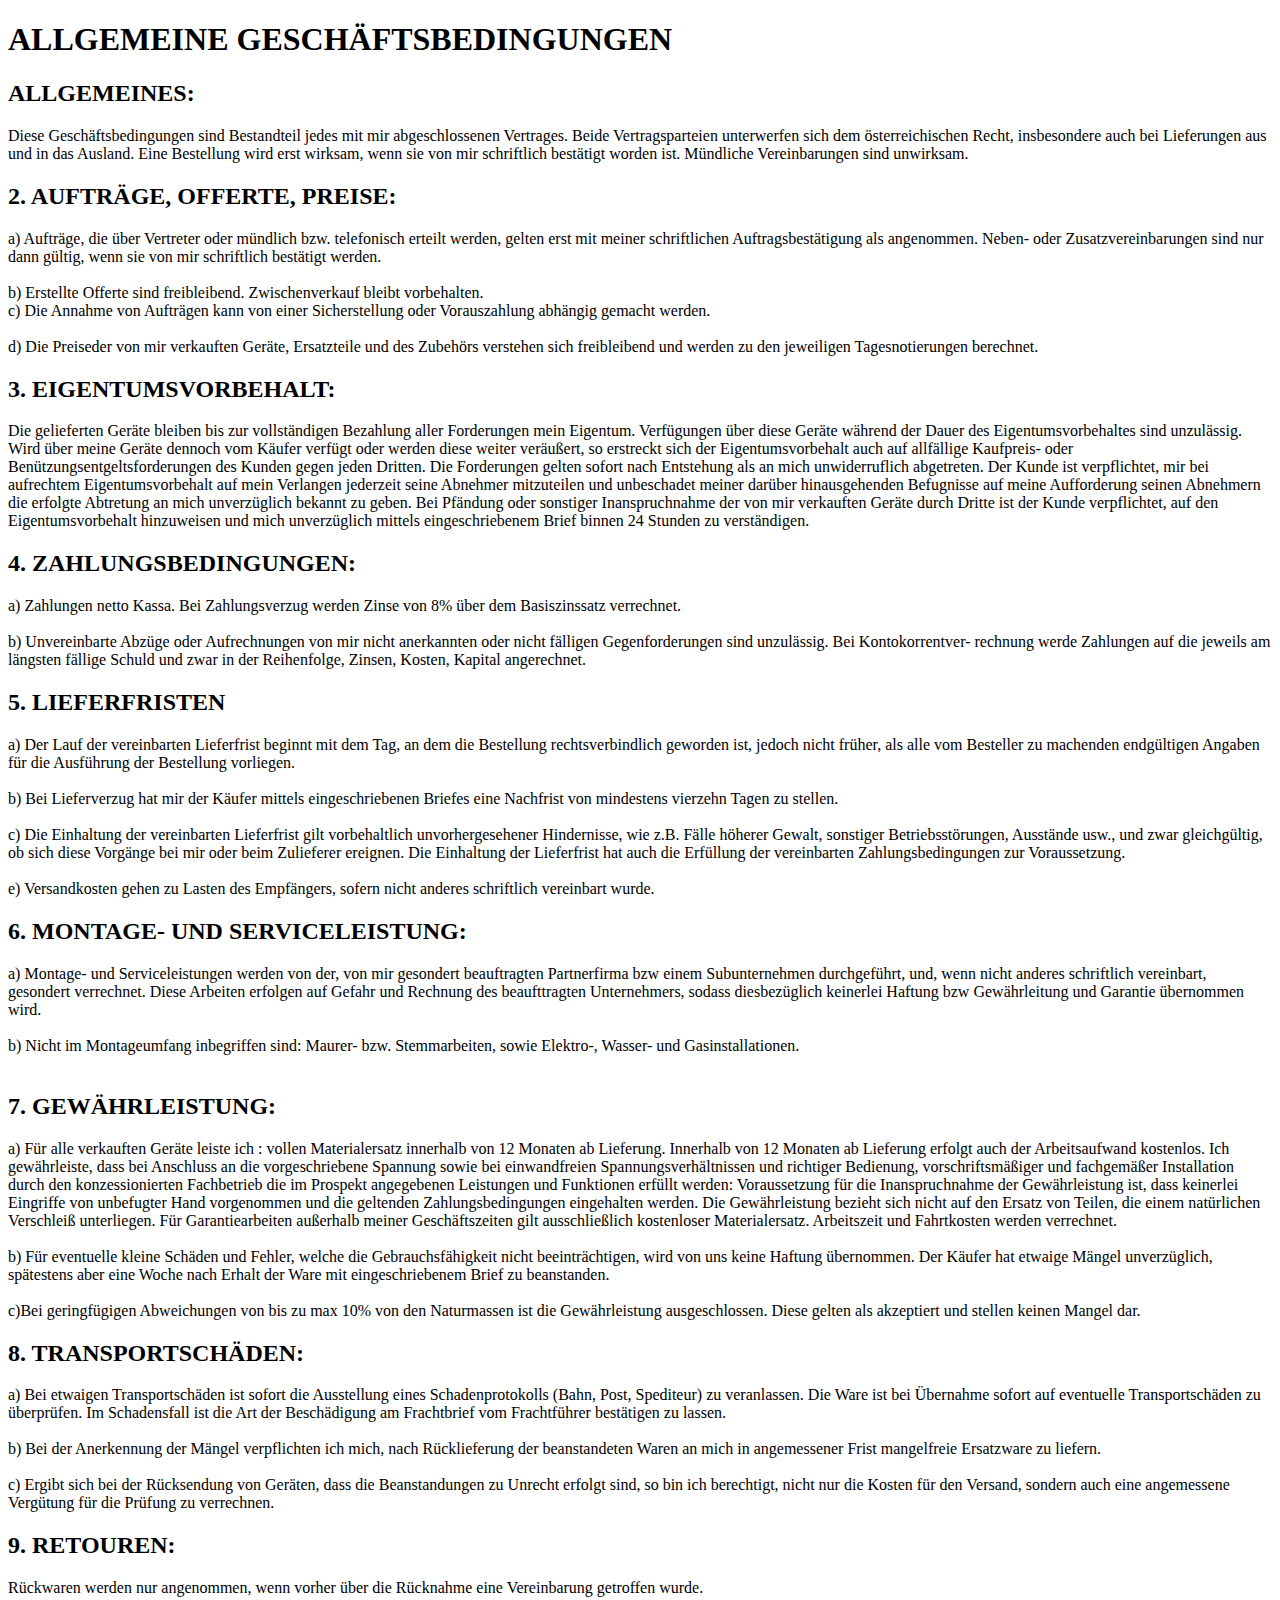
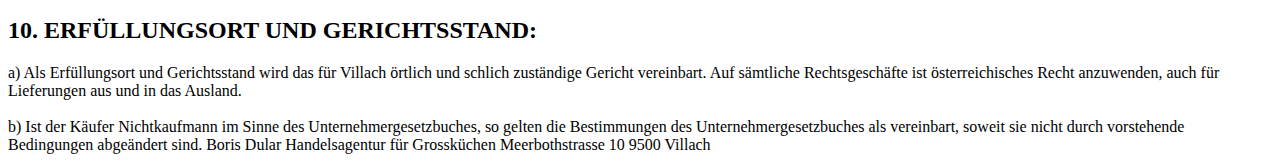
==== agb.html @ 61ce2b53 "init" ====
<!DOCTYPE html PUBLIC "-//W3C//DTD HTML 4.01 Transitional//EN" "http://www.w3.org/TR/html4/loose.dtd">
<!-- saved from url=(0039)https://gastro-grosskuechen.at/agb.html -->
<html><head><meta http-equiv="Content-Type" content="text/html; charset=UTF-8">
<meta http-equiv="X-UA-Compatible" content="IE=edge,chrome=1">
<title>Boris Dular - Handelsagentur für Großküchen AGB</title>
<meta name="description" content="">
<meta name="author" content="">
<link rel="stylesheet" href="./agb_files/bootstrap.min.css">
</head><body>
<div class="top">
<div class="container fluid">
<div class="row">
<div class="span12  agb ">
<h1>ALLGEMEINE GESCHÄFTSBEDINGUNGEN</h1>
<h2>ALLGEMEINES:</h2>
<p>Diese Geschäftsbedingungen
sind Bestandteil jedes mit mir abgeschlossenen Vertrages.
Beide Vertragsparteien unterwerfen sich dem österreichischen Recht,
insbesondere auch bei Lieferungen aus und in das Ausland. Eine Bestellung wird erst
wirksam, wenn sie von mir schriftlich bestätigt worden ist. Mündliche
Vereinbarungen sind unwirksam.</p>
<h2>2. AUFTRÄGE, OFFERTE, PREISE:</h2>
a) Aufträge, die über Vertreter oder mündlich bzw. telefonisch erteilt
werden, gelten erst mit meiner schriftlichen Auftragsbestätigung
als angenommen. Neben- oder Zusatzvereinbarungen sind nur
dann gültig, wenn sie von mir schriftlich bestätigt werden.<br>
<br>
b) Erstellte Offerte sind freibleibend. Zwischenverkauf bleibt vorbehalten.
<br>
c) Die Annahme von Aufträgen kann von einer Sicherstellung
oder Vorauszahlung abhängig gemacht werden.<br>
<br>
d) Die Preiseder von mir verkauften Geräte, Ersatzteile und des Zubehörs verstehen
sich freibleibend und werden zu den jeweiligen Tagesnotierungen
berechnet.<br>
<h2>3. EIGENTUMSVORBEHALT:</h2>
Die gelieferten Geräte bleiben bis zur vollständigen Bezahlung aller
Forderungen mein Eigentum. Verfügungen über diese Geräte während der
Dauer des Eigentumsvorbehaltes sind unzulässig. Wird über meine
Geräte dennoch vom Käufer verfügt oder werden diese weiter veräußert, so
erstreckt sich der Eigentumsvorbehalt auch auf allfällige Kaufpreis-
oder Benützungsentgeltsforderungen des Kunden gegen jeden Dritten. Die
Forderungen gelten sofort nach Entstehung als an mich unwiderruflich
abgetreten. Der Kunde ist verpflichtet, mir bei aufrechtem
Eigentumsvorbehalt auf mein Verlangen jederzeit seine Abnehmer
mitzuteilen und unbeschadet meiner darüber hinausgehenden Befugnisse
auf meine Aufforderung seinen Abnehmern
die erfolgte Abtretung an mich unverzüglich bekannt
zu geben. Bei Pfändung oder sonstiger Inanspruchnahme der von mir verkauften Geräte durch Dritte ist der Kunde verpflichtet, auf den Eigentumsvorbehalt hinzuweisen und mich
unverzüglich mittels eingeschriebenem Brief binnen 24 Stunden zu
verständigen.
<h2>4. ZAHLUNGSBEDINGUNGEN:</h2>
a) Zahlungen netto Kassa. Bei Zahlungsverzug werden Zinse von 8% über dem Basiszinssatz
verrechnet.<br>
<br>
b) Unvereinbarte Abzüge oder Aufrechnungen von mir nicht anerkannten
oder nicht fälligen Gegenforderungen sind unzulässig. Bei Kontokorrentver-
rechnung werde Zahlungen auf die jeweils am längsten fällige Schuld und zwar in der Reihenfolge, Zinsen, Kosten, Kapital angerechnet.
<h2>5. LIEFERFRISTEN</h2>
a) Der Lauf der vereinbarten Lieferfrist beginnt mit dem Tag, an dem
die Bestellung rechtsverbindlich geworden ist, jedoch nicht früher, als
alle vom Besteller zu machenden endgültigen Angaben für die Ausführung
der Bestellung vorliegen.<br>
<br>
b) Bei Lieferverzug hat mir der Käufer mittels eingeschriebenen Briefes eine
Nachfrist von mindestens vierzehn Tagen zu stellen.<br>
<br>
c) Die Einhaltung der vereinbarten Lieferfrist gilt vorbehaltlich
unvorhergesehener Hindernisse, wie z.B. Fälle höherer Gewalt, sonstiger Betriebsstörungen, Ausstände usw., und zwar gleichgültig, ob sich diese
Vorgänge bei mir oder beim Zulieferer ereignen. Die Einhaltung der
Lieferfrist hat auch die Erfüllung der vereinbarten Zahlungsbedingungen
zur Voraussetzung.<br>
<br>
e) Versandkosten gehen zu Lasten des Empfängers, sofern nicht anderes schriftlich vereinbart wurde.
<h2>6. MONTAGE- UND SERVICELEISTUNG:</h2>
a) Montage- und Serviceleistungen werden von der, von mir gesondert beauftragten Partnerfirma bzw einem Subunternehmen durchgeführt,
und, wenn nicht anderes schriftlich vereinbart, gesondert verrechnet.
Diese Arbeiten erfolgen auf Gefahr und Rechnung des beaufttragten Unternehmers, sodass diesbezüglich keinerlei Haftung bzw Gewährleitung und Garantie übernommen wird.
<br><br>
b) Nicht im Montageumfang inbegriffen sind: Maurer- bzw. Stemmarbeiten,
sowie Elektro-, Wasser- und Gasinstallationen.<br>
<br>
<h2>7. GEWÄHRLEISTUNG:</h2>
a) Für alle verkauften Geräte leiste ich :
vollen Materialersatz innerhalb von 12 Monaten ab Lieferung. Innerhalb
von 12 Monaten ab Lieferung erfolgt auch der Arbeitsaufwand kostenlos.
Ich gewährleiste, dass bei Anschluss an die vorgeschriebene Spannung
sowie bei einwandfreien Spannungsverhältnissen und richtiger Bedienung,
vorschriftsmäßiger und fachgemäßer Installation durch den
konzessionierten Fachbetrieb die im Prospekt angegebenen Leistungen und
Funktionen erfüllt werden: Voraussetzung für die Inanspruchnahme der
Gewährleistung ist, dass keinerlei Eingriffe von unbefugter Hand
vorgenommen und die geltenden Zahlungsbedingungen eingehalten werden.
Die Gewährleistung bezieht sich nicht auf den Ersatz von Teilen, die
einem natürlichen Verschleiß unterliegen. Für Garantiearbeiten
außerhalb meiner Geschäftszeiten gilt ausschließlich kostenloser
Materialersatz. Arbeitszeit und Fahrtkosten werden verrechnet.
<br><br>
b) Für eventuelle kleine Schäden und Fehler, welche die
Gebrauchsfähigkeit nicht beeinträchtigen, wird von uns keine Haftung
übernommen. Der Käufer hat etwaige Mängel unverzüglich, spätestens aber
eine Woche nach Erhalt der Ware mit eingeschriebenem Brief zu
beanstanden.<br>
<br>
c)Bei geringfügigen Abweichungen von bis zu max 10% von den Naturmassen ist die Gewährleistung ausgeschlossen. Diese gelten als akzeptiert und stellen keinen Mangel dar.
<h2>8. TRANSPORTSCHÄDEN:</h2>
a) Bei etwaigen Transportschäden ist sofort die Ausstellung eines
Schadenprotokolls (Bahn, Post, Spediteur) zu veranlassen. Die Ware ist
bei Übernahme sofort auf eventuelle Transportschäden zu überprüfen. Im
Schadensfall ist die Art der Beschädigung am Frachtbrief vom
Frachtführer bestätigen zu lassen.<br>
<br>
b) Bei der Anerkennung der Mängel verpflichten ich mich, nach
Rücklieferung der beanstandeten Waren an mich in angemessener Frist
mangelfreie Ersatzware zu liefern.<br>
<br>
c) Ergibt sich bei der Rücksendung von Geräten, dass die Beanstandungen
zu Unrecht erfolgt sind, so bin ich berechtigt, nicht nur die Kosten für den
Versand, sondern auch eine angemessene Vergütung für die Prüfung zu
verrechnen.
<h2>9. RETOUREN:</h2>
Rückwaren werden nur angenommen, wenn vorher über die Rücknahme eine
Vereinbarung getroffen wurde.
<h2>10. ERFÜLLUNGSORT UND GERICHTSSTAND:</h2>
a) Als Erfüllungsort und Gerichtsstand wird das für Villach örtlich und schlich zuständige Gericht vereinbart.
Auf sämtliche Rechtsgeschäfte ist österreichisches Recht anzuwenden, auch für Lieferungen aus und in das Ausland.
<br><br>
b) Ist der Käufer Nichtkaufmann im Sinne des Unternehmergesetzbuches, so
gelten die Bestimmungen des Unternehmergesetzbuches als vereinbart, soweit sie
nicht durch vorstehende Bedingungen abgeändert sind.
Boris Dular
Handelsagentur für Grossküchen
Meerbothstrasse 10
9500 Villach
</div>
</div>
</div>
</div></body></html>
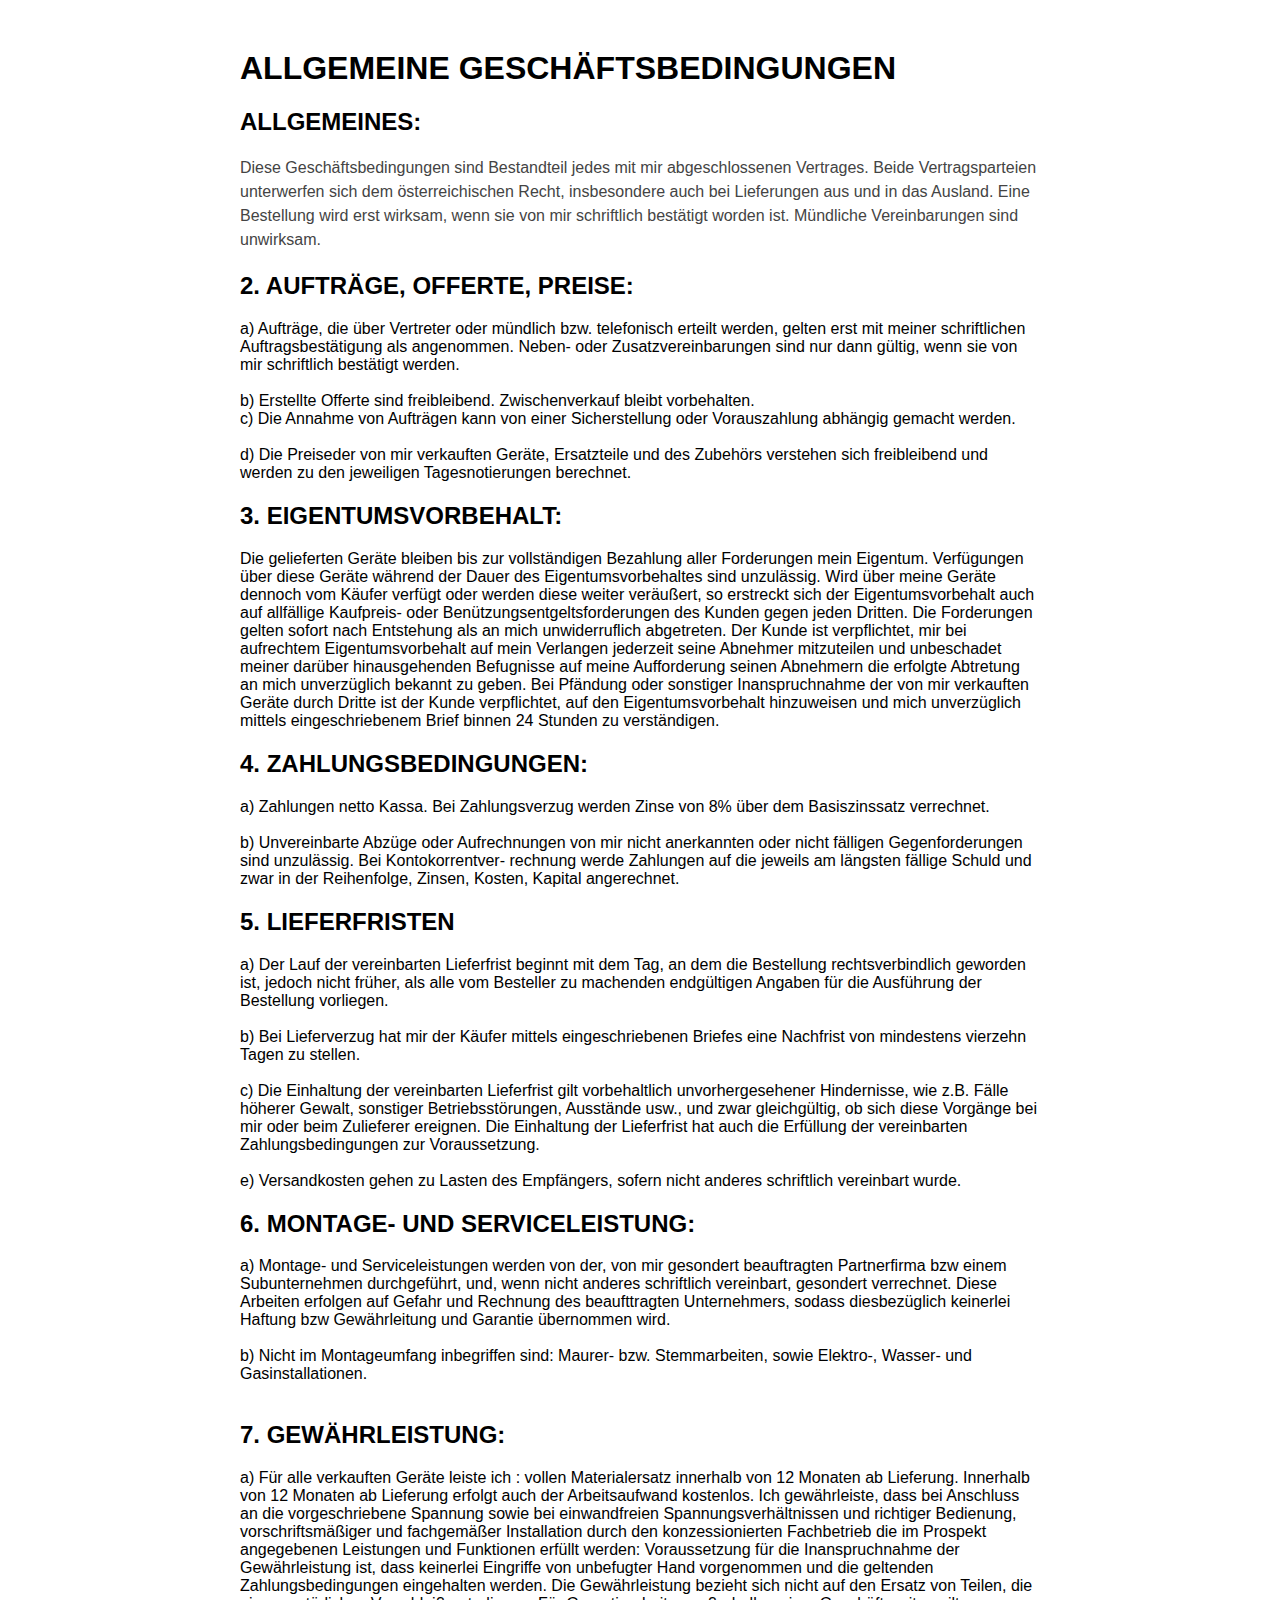
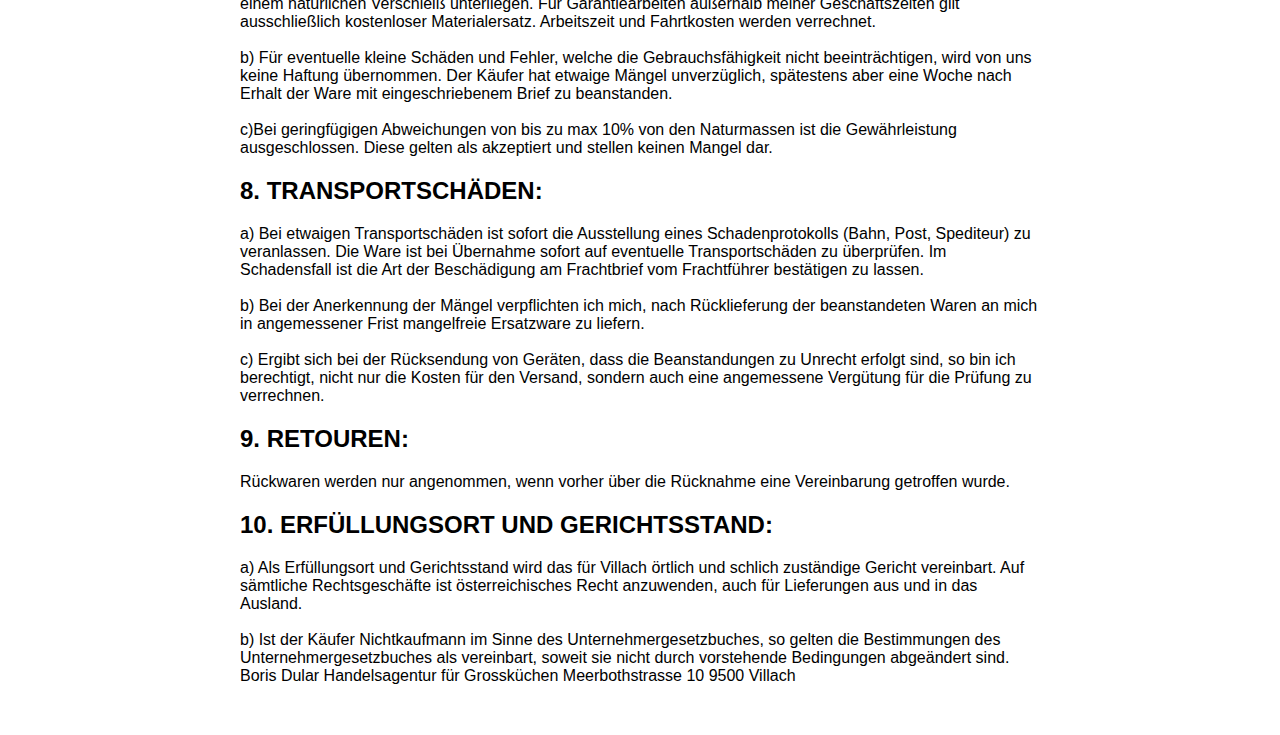
==== commit 200da515: "datenschutz" ====
--- a/agb.html
+++ b/agb.html
@@ -1,138 +1,100 @@
 <!DOCTYPE html PUBLIC "-//W3C//DTD HTML 4.01 Transitional//EN" "http://www.w3.org/TR/html4/loose.dtd">
-<!-- saved from url=(0039)https://gastro-grosskuechen.at/agb.html -->
-<html><head><meta http-equiv="Content-Type" content="text/html; charset=UTF-8">
-<meta http-equiv="X-UA-Compatible" content="IE=edge,chrome=1">
-<title>Boris Dular - Handelsagentur für Großküchen AGB</title>
-<meta name="description" content="">
-<meta name="author" content="">
-<link rel="stylesheet" href="./agb_files/bootstrap.min.css">
-</head><body>
-<div class="top">
-<div class="container fluid">
-<div class="row">
-<div class="span12  agb ">
-<h1>ALLGEMEINE GESCHÄFTSBEDINGUNGEN</h1>
-<h2>ALLGEMEINES:</h2>
-<p>Diese Geschäftsbedingungen
-sind Bestandteil jedes mit mir abgeschlossenen Vertrages.
-Beide Vertragsparteien unterwerfen sich dem österreichischen Recht,
-insbesondere auch bei Lieferungen aus und in das Ausland. Eine Bestellung wird erst
-wirksam, wenn sie von mir schriftlich bestätigt worden ist. Mündliche
-Vereinbarungen sind unwirksam.</p>
-<h2>2. AUFTRÄGE, OFFERTE, PREISE:</h2>
-a) Aufträge, die über Vertreter oder mündlich bzw. telefonisch erteilt
-werden, gelten erst mit meiner schriftlichen Auftragsbestätigung
-als angenommen. Neben- oder Zusatzvereinbarungen sind nur
-dann gültig, wenn sie von mir schriftlich bestätigt werden.<br>
-<br>
-b) Erstellte Offerte sind freibleibend. Zwischenverkauf bleibt vorbehalten.
-<br>
-c) Die Annahme von Aufträgen kann von einer Sicherstellung
-oder Vorauszahlung abhängig gemacht werden.<br>
-<br>
-d) Die Preiseder von mir verkauften Geräte, Ersatzteile und des Zubehörs verstehen
-sich freibleibend und werden zu den jeweiligen Tagesnotierungen
-berechnet.<br>
-<h2>3. EIGENTUMSVORBEHALT:</h2>
-Die gelieferten Geräte bleiben bis zur vollständigen Bezahlung aller
-Forderungen mein Eigentum. Verfügungen über diese Geräte während der
-Dauer des Eigentumsvorbehaltes sind unzulässig. Wird über meine
-Geräte dennoch vom Käufer verfügt oder werden diese weiter veräußert, so
-erstreckt sich der Eigentumsvorbehalt auch auf allfällige Kaufpreis-
-oder Benützungsentgeltsforderungen des Kunden gegen jeden Dritten. Die
-Forderungen gelten sofort nach Entstehung als an mich unwiderruflich
-abgetreten. Der Kunde ist verpflichtet, mir bei aufrechtem
-Eigentumsvorbehalt auf mein Verlangen jederzeit seine Abnehmer
-mitzuteilen und unbeschadet meiner darüber hinausgehenden Befugnisse
-auf meine Aufforderung seinen Abnehmern
-die erfolgte Abtretung an mich unverzüglich bekannt
-zu geben. Bei Pfändung oder sonstiger Inanspruchnahme der von mir verkauften Geräte durch Dritte ist der Kunde verpflichtet, auf den Eigentumsvorbehalt hinzuweisen und mich
-unverzüglich mittels eingeschriebenem Brief binnen 24 Stunden zu
-verständigen.
-<h2>4. ZAHLUNGSBEDINGUNGEN:</h2>
-a) Zahlungen netto Kassa. Bei Zahlungsverzug werden Zinse von 8% über dem Basiszinssatz
-verrechnet.<br>
-<br>
-b) Unvereinbarte Abzüge oder Aufrechnungen von mir nicht anerkannten
-oder nicht fälligen Gegenforderungen sind unzulässig. Bei Kontokorrentver-
-rechnung werde Zahlungen auf die jeweils am längsten fällige Schuld und zwar in der Reihenfolge, Zinsen, Kosten, Kapital angerechnet.
-<h2>5. LIEFERFRISTEN</h2>
-a) Der Lauf der vereinbarten Lieferfrist beginnt mit dem Tag, an dem
-die Bestellung rechtsverbindlich geworden ist, jedoch nicht früher, als
-alle vom Besteller zu machenden endgültigen Angaben für die Ausführung
-der Bestellung vorliegen.<br>
-<br>
-b) Bei Lieferverzug hat mir der Käufer mittels eingeschriebenen Briefes eine
-Nachfrist von mindestens vierzehn Tagen zu stellen.<br>
-<br>
-c) Die Einhaltung der vereinbarten Lieferfrist gilt vorbehaltlich
-unvorhergesehener Hindernisse, wie z.B. Fälle höherer Gewalt, sonstiger Betriebsstörungen, Ausstände usw., und zwar gleichgültig, ob sich diese
-Vorgänge bei mir oder beim Zulieferer ereignen. Die Einhaltung der
-Lieferfrist hat auch die Erfüllung der vereinbarten Zahlungsbedingungen
-zur Voraussetzung.<br>
-<br>
-e) Versandkosten gehen zu Lasten des Empfängers, sofern nicht anderes schriftlich vereinbart wurde.
-<h2>6. MONTAGE- UND SERVICELEISTUNG:</h2>
-a) Montage- und Serviceleistungen werden von der, von mir gesondert beauftragten Partnerfirma bzw einem Subunternehmen durchgeführt,
-und, wenn nicht anderes schriftlich vereinbart, gesondert verrechnet.
-Diese Arbeiten erfolgen auf Gefahr und Rechnung des beaufttragten Unternehmers, sodass diesbezüglich keinerlei Haftung bzw Gewährleitung und Garantie übernommen wird.
-<br><br>
-b) Nicht im Montageumfang inbegriffen sind: Maurer- bzw. Stemmarbeiten,
-sowie Elektro-, Wasser- und Gasinstallationen.<br>
-<br>
-<h2>7. GEWÄHRLEISTUNG:</h2>
-a) Für alle verkauften Geräte leiste ich :
-vollen Materialersatz innerhalb von 12 Monaten ab Lieferung. Innerhalb
-von 12 Monaten ab Lieferung erfolgt auch der Arbeitsaufwand kostenlos.
-Ich gewährleiste, dass bei Anschluss an die vorgeschriebene Spannung
-sowie bei einwandfreien Spannungsverhältnissen und richtiger Bedienung,
-vorschriftsmäßiger und fachgemäßer Installation durch den
-konzessionierten Fachbetrieb die im Prospekt angegebenen Leistungen und
-Funktionen erfüllt werden: Voraussetzung für die Inanspruchnahme der
-Gewährleistung ist, dass keinerlei Eingriffe von unbefugter Hand
-vorgenommen und die geltenden Zahlungsbedingungen eingehalten werden.
-Die Gewährleistung bezieht sich nicht auf den Ersatz von Teilen, die
-einem natürlichen Verschleiß unterliegen. Für Garantiearbeiten
-außerhalb meiner Geschäftszeiten gilt ausschließlich kostenloser
-Materialersatz. Arbeitszeit und Fahrtkosten werden verrechnet.
-<br><br>
-b) Für eventuelle kleine Schäden und Fehler, welche die
-Gebrauchsfähigkeit nicht beeinträchtigen, wird von uns keine Haftung
-übernommen. Der Käufer hat etwaige Mängel unverzüglich, spätestens aber
-eine Woche nach Erhalt der Ware mit eingeschriebenem Brief zu
-beanstanden.<br>
-<br>
-c)Bei geringfügigen Abweichungen von bis zu max 10% von den Naturmassen ist die Gewährleistung ausgeschlossen. Diese gelten als akzeptiert und stellen keinen Mangel dar.
-<h2>8. TRANSPORTSCHÄDEN:</h2>
-a) Bei etwaigen Transportschäden ist sofort die Ausstellung eines
-Schadenprotokolls (Bahn, Post, Spediteur) zu veranlassen. Die Ware ist
-bei Übernahme sofort auf eventuelle Transportschäden zu überprüfen. Im
-Schadensfall ist die Art der Beschädigung am Frachtbrief vom
-Frachtführer bestätigen zu lassen.<br>
-<br>
-b) Bei der Anerkennung der Mängel verpflichten ich mich, nach
-Rücklieferung der beanstandeten Waren an mich in angemessener Frist
-mangelfreie Ersatzware zu liefern.<br>
-<br>
-c) Ergibt sich bei der Rücksendung von Geräten, dass die Beanstandungen
-zu Unrecht erfolgt sind, so bin ich berechtigt, nicht nur die Kosten für den
-Versand, sondern auch eine angemessene Vergütung für die Prüfung zu
-verrechnen.
-<h2>9. RETOUREN:</h2>
-Rückwaren werden nur angenommen, wenn vorher über die Rücknahme eine
-Vereinbarung getroffen wurde.
-<h2>10. ERFÜLLUNGSORT UND GERICHTSSTAND:</h2>
-a) Als Erfüllungsort und Gerichtsstand wird das für Villach örtlich und schlich zuständige Gericht vereinbart.
-Auf sämtliche Rechtsgeschäfte ist österreichisches Recht anzuwenden, auch für Lieferungen aus und in das Ausland.
-<br><br>
-b) Ist der Käufer Nichtkaufmann im Sinne des Unternehmergesetzbuches, so
-gelten die Bestimmungen des Unternehmergesetzbuches als vereinbart, soweit sie
-nicht durch vorstehende Bedingungen abgeändert sind.
-Boris Dular
-Handelsagentur für Grossküchen
-Meerbothstrasse 10
-9500 Villach
-</div>
-</div>
-</div>
-</div></body></html>+<!-- saved from url=(0031)https://gastro-grosskuechen.at/ -->
+<html>
+
+<head>
+  <meta http-equiv="Content-Type" content="text/html; charset=UTF-8">
+  <meta http-equiv="X-UA-Compatible" content="IE=edge,chrome=1">
+  <meta name="viewport" content="width=device-width, initial-scale=1.0, user-scalable=no">
+  <title>Boris Dular - Handelsagentur für Großküchen – AGB</title>
+  <meta name="description" content="">
+  <meta name="author" content="Boris Dular, Großküchen, Sous Vide, Valko">
+  <meta name="city" content="Villach">
+  <meta name="state" content="Kärnten">
+  <meta name="country" content="Österreich">
+  <link rel="stylesheet" href="main.css">
+</head>
+
+<body>
+  <div class="centered-content">
+    <h1>ALLGEMEINE GESCHÄFTSBEDINGUNGEN</h1>
+    <h2>ALLGEMEINES:</h2>
+    <p>Diese Geschäftsbedingungen sind Bestandteil jedes mit mir abgeschlossenen Vertrages. Beide Vertragsparteien unterwerfen
+      sich dem österreichischen Recht, insbesondere auch bei Lieferungen aus und in das Ausland. Eine Bestellung wird erst
+      wirksam, wenn sie von mir schriftlich bestätigt worden ist. Mündliche Vereinbarungen sind unwirksam.</p>
+    <h2>2. AUFTRÄGE, OFFERTE, PREISE:</h2>
+    a) Aufträge, die über Vertreter oder mündlich bzw. telefonisch erteilt werden, gelten erst mit meiner schriftlichen Auftragsbestätigung
+    als angenommen. Neben- oder Zusatzvereinbarungen sind nur dann gültig, wenn sie von mir schriftlich bestätigt werden.<br>
+    <br> b) Erstellte Offerte sind freibleibend. Zwischenverkauf bleibt vorbehalten.
+    <br> c) Die Annahme von Aufträgen kann von einer Sicherstellung oder Vorauszahlung abhängig gemacht werden.<br>
+    <br> d) Die Preiseder von mir verkauften Geräte, Ersatzteile und des Zubehörs verstehen sich freibleibend und werden
+    zu den jeweiligen Tagesnotierungen berechnet.
+    <br>
+    <h2>3. EIGENTUMSVORBEHALT:</h2>
+    Die gelieferten Geräte bleiben bis zur vollständigen Bezahlung aller Forderungen mein Eigentum. Verfügungen über diese Geräte
+    während der Dauer des Eigentumsvorbehaltes sind unzulässig. Wird über meine Geräte dennoch vom Käufer verfügt oder werden
+    diese weiter veräußert, so erstreckt sich der Eigentumsvorbehalt auch auf allfällige Kaufpreis- oder Benützungsentgeltsforderungen
+    des Kunden gegen jeden Dritten. Die Forderungen gelten sofort nach Entstehung als an mich unwiderruflich abgetreten.
+    Der Kunde ist verpflichtet, mir bei aufrechtem Eigentumsvorbehalt auf mein Verlangen jederzeit seine Abnehmer mitzuteilen
+    und unbeschadet meiner darüber hinausgehenden Befugnisse auf meine Aufforderung seinen Abnehmern die erfolgte Abtretung
+    an mich unverzüglich bekannt zu geben. Bei Pfändung oder sonstiger Inanspruchnahme der von mir verkauften Geräte durch
+    Dritte ist der Kunde verpflichtet, auf den Eigentumsvorbehalt hinzuweisen und mich unverzüglich mittels eingeschriebenem
+    Brief binnen 24 Stunden zu verständigen.
+    <h2>4. ZAHLUNGSBEDINGUNGEN:</h2>
+    a) Zahlungen netto Kassa. Bei Zahlungsverzug werden Zinse von 8% über dem Basiszinssatz verrechnet.
+    <br>
+    <br> b) Unvereinbarte Abzüge oder Aufrechnungen von mir nicht anerkannten oder nicht fälligen Gegenforderungen sind unzulässig.
+    Bei Kontokorrentver- rechnung werde Zahlungen auf die jeweils am längsten fällige Schuld und zwar in der Reihenfolge,
+    Zinsen, Kosten, Kapital angerechnet.
+    <h2>5. LIEFERFRISTEN</h2>
+    a) Der Lauf der vereinbarten Lieferfrist beginnt mit dem Tag, an dem die Bestellung rechtsverbindlich geworden ist, jedoch
+    nicht früher, als alle vom Besteller zu machenden endgültigen Angaben für die Ausführung der Bestellung vorliegen.<br>
+    <br> b) Bei Lieferverzug hat mir der Käufer mittels eingeschriebenen Briefes eine Nachfrist von mindestens vierzehn Tagen
+    zu stellen.<br>
+    <br> c) Die Einhaltung der vereinbarten Lieferfrist gilt vorbehaltlich unvorhergesehener Hindernisse, wie z.B. Fälle
+    höherer Gewalt, sonstiger Betriebsstörungen, Ausstände usw., und zwar gleichgültig, ob sich diese Vorgänge bei mir oder
+    beim Zulieferer ereignen. Die Einhaltung der Lieferfrist hat auch die Erfüllung der vereinbarten Zahlungsbedingungen
+    zur Voraussetzung.<br>
+    <br> e) Versandkosten gehen zu Lasten des Empfängers, sofern nicht anderes schriftlich vereinbart wurde.
+    <h2>6. MONTAGE- UND SERVICELEISTUNG:</h2>
+    a) Montage- und Serviceleistungen werden von der, von mir gesondert beauftragten Partnerfirma bzw einem Subunternehmen durchgeführt,
+    und, wenn nicht anderes schriftlich vereinbart, gesondert verrechnet. Diese Arbeiten erfolgen auf Gefahr und Rechnung
+    des beaufttragten Unternehmers, sodass diesbezüglich keinerlei Haftung bzw Gewährleitung und Garantie übernommen wird.
+    <br><br> b) Nicht im Montageumfang inbegriffen sind: Maurer- bzw. Stemmarbeiten, sowie Elektro-, Wasser- und Gasinstallationen.<br>
+    <br>
+    <h2>7. GEWÄHRLEISTUNG:</h2>
+    a) Für alle verkauften Geräte leiste ich : vollen Materialersatz innerhalb von 12 Monaten ab Lieferung. Innerhalb von 12
+    Monaten ab Lieferung erfolgt auch der Arbeitsaufwand kostenlos. Ich gewährleiste, dass bei Anschluss an die vorgeschriebene
+    Spannung sowie bei einwandfreien Spannungsverhältnissen und richtiger Bedienung, vorschriftsmäßiger und fachgemäßer Installation
+    durch den konzessionierten Fachbetrieb die im Prospekt angegebenen Leistungen und Funktionen erfüllt werden: Voraussetzung
+    für die Inanspruchnahme der Gewährleistung ist, dass keinerlei Eingriffe von unbefugter Hand vorgenommen und die geltenden
+    Zahlungsbedingungen eingehalten werden. Die Gewährleistung bezieht sich nicht auf den Ersatz von Teilen, die einem natürlichen
+    Verschleiß unterliegen. Für Garantiearbeiten außerhalb meiner Geschäftszeiten gilt ausschließlich kostenloser Materialersatz.
+    Arbeitszeit und Fahrtkosten werden verrechnet.
+    <br><br> b) Für eventuelle kleine Schäden und Fehler, welche die Gebrauchsfähigkeit nicht beeinträchtigen, wird von uns
+    keine Haftung übernommen. Der Käufer hat etwaige Mängel unverzüglich, spätestens aber eine Woche nach Erhalt der Ware
+    mit eingeschriebenem Brief zu beanstanden.
+    <br>
+    <br> c)Bei geringfügigen Abweichungen von bis zu max 10% von den Naturmassen ist die Gewährleistung ausgeschlossen. Diese
+    gelten als akzeptiert und stellen keinen Mangel dar.
+    <h2>8. TRANSPORTSCHÄDEN:</h2>
+    a) Bei etwaigen Transportschäden ist sofort die Ausstellung eines Schadenprotokolls (Bahn, Post, Spediteur) zu veranlassen.
+    Die Ware ist bei Übernahme sofort auf eventuelle Transportschäden zu überprüfen. Im Schadensfall ist die Art der Beschädigung
+    am Frachtbrief vom Frachtführer bestätigen zu lassen.<br>
+    <br> b) Bei der Anerkennung der Mängel verpflichten ich mich, nach Rücklieferung der beanstandeten Waren an mich in angemessener
+    Frist mangelfreie Ersatzware zu liefern.<br>
+    <br> c) Ergibt sich bei der Rücksendung von Geräten, dass die Beanstandungen zu Unrecht erfolgt sind, so bin ich berechtigt,
+    nicht nur die Kosten für den Versand, sondern auch eine angemessene Vergütung für die Prüfung zu verrechnen.
+    <h2>9. RETOUREN:</h2>
+    Rückwaren werden nur angenommen, wenn vorher über die Rücknahme eine Vereinbarung getroffen wurde.
+    <h2>10. ERFÜLLUNGSORT UND GERICHTSSTAND:</h2>
+    a) Als Erfüllungsort und Gerichtsstand wird das für Villach örtlich und schlich zuständige Gericht vereinbart. Auf sämtliche
+    Rechtsgeschäfte ist österreichisches Recht anzuwenden, auch für Lieferungen aus und in das Ausland.
+    <br><br> b) Ist der Käufer Nichtkaufmann im Sinne des Unternehmergesetzbuches, so gelten die Bestimmungen des Unternehmergesetzbuches
+    als vereinbart, soweit sie nicht durch vorstehende Bedingungen abgeändert sind. Boris Dular Handelsagentur für Grossküchen
+    Meerbothstrasse 10 9500 Villach
+  </div>
+  </div>
+</body>
+
+</html>
--- a/main.css
+++ b/main.css
@@ -0,0 +1,80 @@
+body {
+  background: #fff;
+  margin: 50px;
+  font-family: -apple-system, BlinkMacSystemFont, "Segoe UI", Helvetica, Arial,
+    sans-serif, "Apple Color Emoji", "Segoe UI Emoji", "Segoe UI Symbol";
+}
+
+p {
+  font-weight: 400;
+  color: #444;
+  line-height: 1.5em;
+}
+
+.light {
+  font-weight: 200;
+}
+
+.left {
+  align-items: center;
+  display: flex;
+  flex-direction: column;
+}
+
+.left img {
+  width: 220px;
+  margin-bottom: 30px;
+}
+
+.contact {
+  font-size: 0.9em;
+}
+
+.about {
+  display: flex;
+  align-items: center;
+}
+
+.portrait {
+  margin-right: 40px;
+}
+
+hr {
+  border: 0;
+  height: 1px;
+  margin-top: 30px;
+  margin-bottom: 30px;
+  background: #ccc;
+}
+
+.container {
+  display: flex;
+  max-width: 1000px;
+  width: auto;
+  margin: auto;
+}
+
+.left {
+  margin-right: 50px;
+}
+
+.centered-content {
+  max-width: 800px;
+  margin: auto;
+}
+
+@media (max-width: 800px) {
+  .container {
+    flex-direction: column;
+  }
+
+  .about {
+    flex-direction: column-reverse;
+    align-items: flex-start;
+    margin-top: 50px;
+  }
+
+  .left {
+    align-items: flex-start;
+  }
+}
